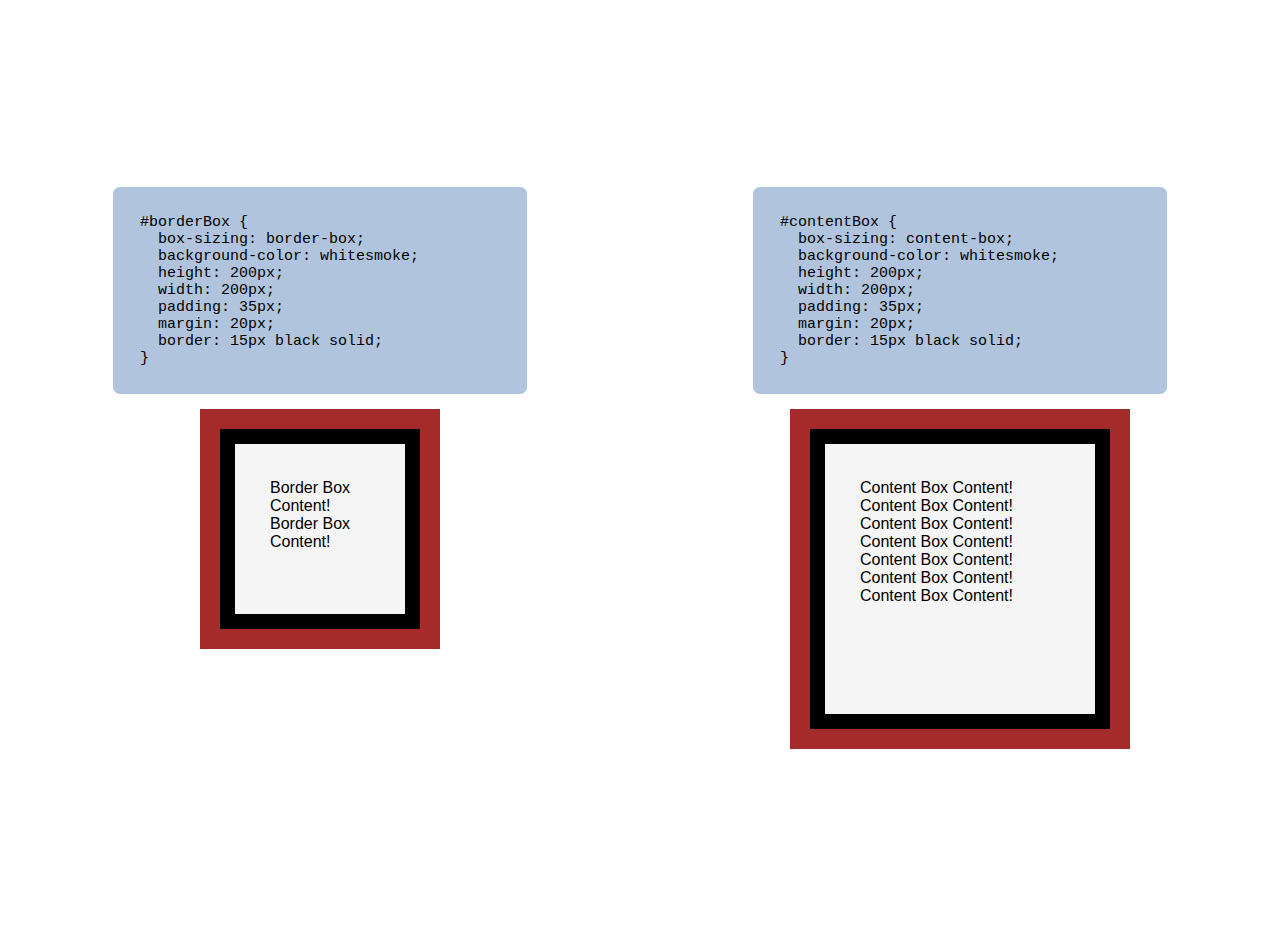
==== pages/border-box.html @ cb57c4b5 "add border box" ====
<!DOCTYPE html>
<html lang="en">
  <head>
    <meta charset="UTF-8" />
    <meta name="viewport" content="width=device-width, initial-scale=1.0" />
    <title>Document</title>
    <link rel="stylesheet" href="../css/style.css" />
    <link rel="stylesheet" href="../css/border-box.css">
  </head>
  <body>
    <h1 class="heading">
      <span class="code">box-sizing: border-box </span><span> vs. </span
      ><span class="code">box-sizing: content-box</span>
    </h1>
    <main class="main">
      <section class="section">
        <h2>
          Typical Preferred Behavior
        </h2>
        <p class="code codeContainer">
          #borderBox {<br />
          &nbsp;&nbsp;box-sizing: border-box;<br />
          &nbsp;&nbsp;background-color: whitesmoke;<br />
          &nbsp;&nbsp;height: 200px;<br />
          &nbsp;&nbsp;width: 200px;<br />
          &nbsp;&nbsp;padding: 35px;<br />
          &nbsp;&nbsp;margin: 20px;<br />
          &nbsp;&nbsp;border: 15px black solid;<br />
          }
        </p>
        <div class="boxSurround">
          <div id="borderBox">Border Box Content! Border Box Content!</div>
        </div>
        <h3>
          The total height/width of the above box is 240px.
        </h3>
        <p>
          200px as specified by the height<br />
          +40px margin (the red border).<br /><br />
          The total height and width of the black border and everything within
          it is 200px.
        </p>
      </section>
      <section class="section">
        <h2>
          Default Behavior
        </h2>
        <p class="code codeContainer">
          #contentBox {<br />
          &nbsp;&nbsp;box-sizing: content-box;<br />
          &nbsp;&nbsp;background-color: whitesmoke;<br />
          &nbsp;&nbsp;height: 200px;<br />
          &nbsp;&nbsp;width: 200px;<br />
          &nbsp;&nbsp;padding: 35px;<br />
          &nbsp;&nbsp;margin: 20px;<br />
          &nbsp;&nbsp;border: 15px black solid;<br />
          }
        </p>
        <div class="boxSurround">
          <div id="contentBox">
            Content Box Content! Content Box Content! Content Box Content!
            Content Box Content! Content Box Content! Content Box Content!
            Content Box Content!
          </div>
        </div>
        <h3>
          The total height/width of the above box is 340px.
        </h3>
        <p>
          200px as specified by the height<br />
          +70px of padding<br />
          +30px black border<br />
          +40px margin (the red border).<br /><br />
          The total height and width of the black border and all of it's content
          is 200px.
        </p>
      </section>
    </main>
  </body>
</html>
---- css/style.css ----
html {
  box-sizing: border-box;
}

*,
*::before,
*::after {
  box-sizing: inherit;
}

body {
  background-color: #3030 3e;
  font-family: sans-serif;
  margin: 0;
  color: white
}

.heading {
  height: 72px;
  padding: 0;
  margin: 0;
  display: flex;
  justify-content: space-evenly;
  align-items: center;
}

.main {
  height: calc(100vh - 72px);
  width: 100vw;
  border: 0;
  padding: 0;
  display: flex;
  justify-content: center;
  flex-direction: row;
}

.section {
  width: 45vw;
  margin: 2.5vw;
  display: flex;
  justify-content: start;
  align-items: center;
  flex-direction: column;
}

.codeContainer {
  box-sizing: content-box;
  width: 40ch;
  padding: 3ch;
  border-radius: 7px;
  background-color: lightsteelblue;
  font-size: 15px;
  color: black;
}

.code {
  font-family: "Cascadia Mono", "Cascadia Mono PL", Monaco, Menlo,
    SFMono-Regular, Consolas, "Droid Sans Mono", monospace;
}
---- css/border-box.css ----
.boxSurround {
  background-color: brown;
  color: black;
}

#borderBox {
  box-sizing: border-box;
  background-color: whitesmoke;
  height: 200px;
  width: 200px;
  padding: 35px;
  margin: 20px;
  border: 15px black solid;
}

#contentBox {
  box-sizing: content-box;
  background-color: whitesmoke;
  height: 200px;
  width: 200px;
  padding: 35px;
  margin: 20px;
  border: 15px black solid;
}
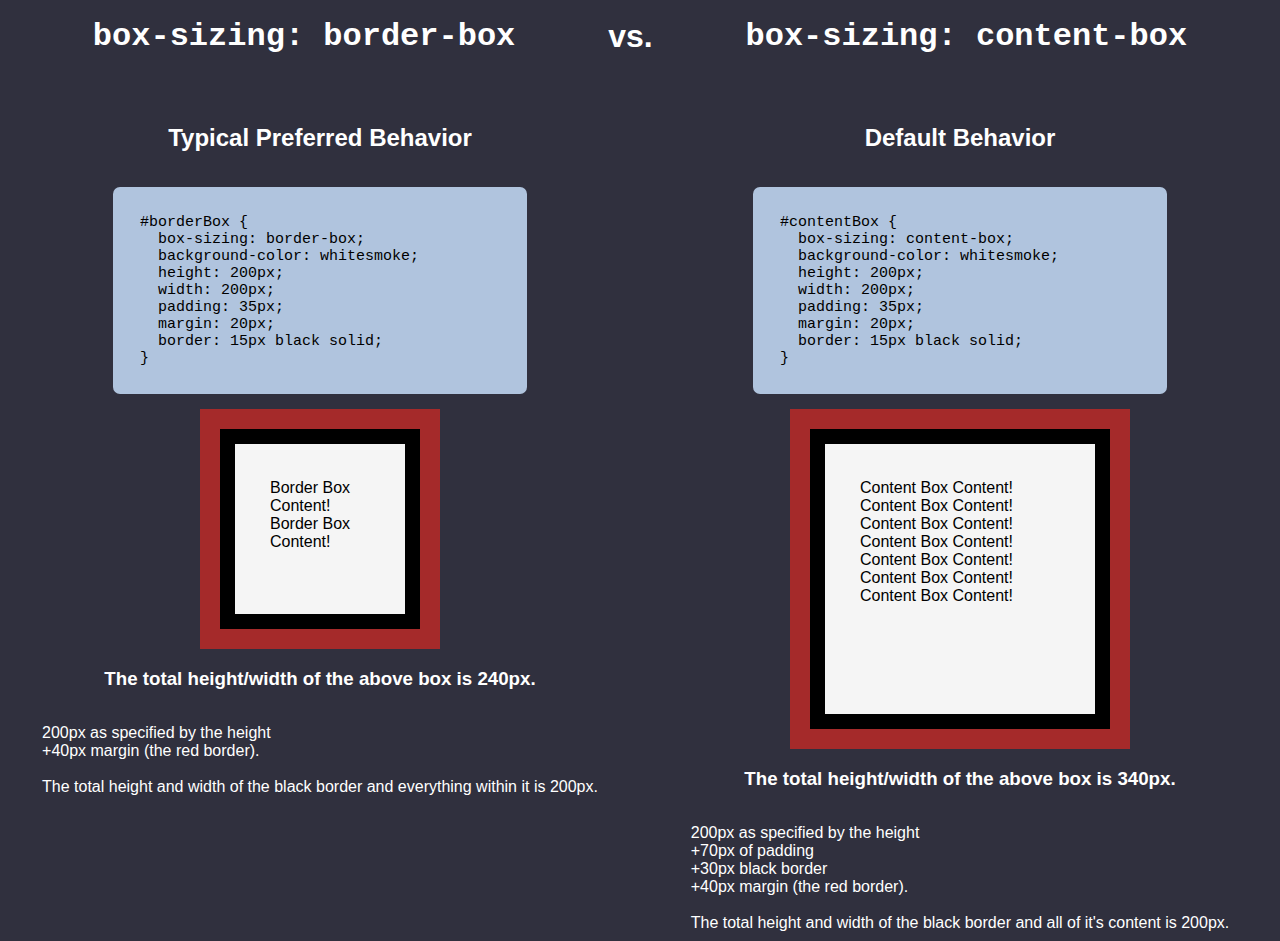
==== commit c9d0fc0b: "give pages titles" ====
--- a/pages/border-box.html
+++ b/pages/border-box.html
@@ -3,7 +3,7 @@
   <head>
     <meta charset="UTF-8" />
     <meta name="viewport" content="width=device-width, initial-scale=1.0" />
-    <title>Document</title>
+    <title>border-box</title>
     <link rel="stylesheet" href="../css/style.css" />
     <link rel="stylesheet" href="../css/border-box.css">
   </head>
--- a/css/style.css
+++ b/css/style.css
@@ -9,7 +9,7 @@
 }
 
 body {
-  background-color: #3030 3e;
+  background-color: #30303e;
   font-family: sans-serif;
   margin: 0;
   color: white
@@ -57,3 +57,8 @@
   font-family: "Cascadia Mono", "Cascadia Mono PL", Monaco, Menlo,
     SFMono-Regular, Consolas, "Droid Sans Mono", monospace;
 }
+
+
+a:visited {
+  color: white;
+}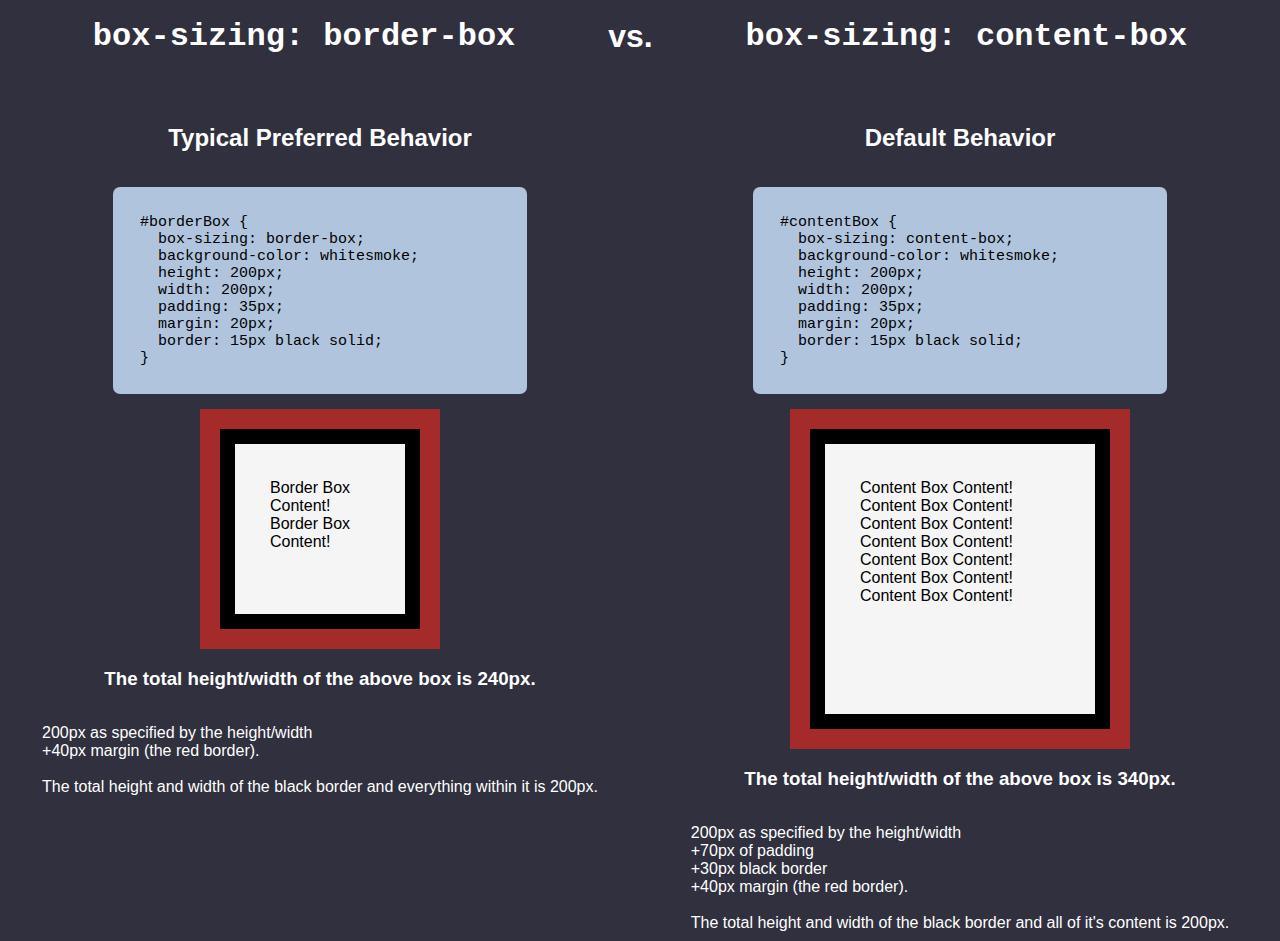
==== commit b8c6b489: "clarify language" ====
--- a/pages/border-box.html
+++ b/pages/border-box.html
@@ -35,7 +35,7 @@
           The total height/width of the above box is 240px.
         </h3>
         <p>
-          200px as specified by the height<br />
+          200px as specified by the height/width<br />
           +40px margin (the red border).<br /><br />
           The total height and width of the black border and everything within
           it is 200px.
@@ -67,7 +67,7 @@
           The total height/width of the above box is 340px.
         </h3>
         <p>
-          200px as specified by the height<br />
+          200px as specified by the height/width<br />
           +70px of padding<br />
           +30px black border<br />
           +40px margin (the red border).<br /><br />
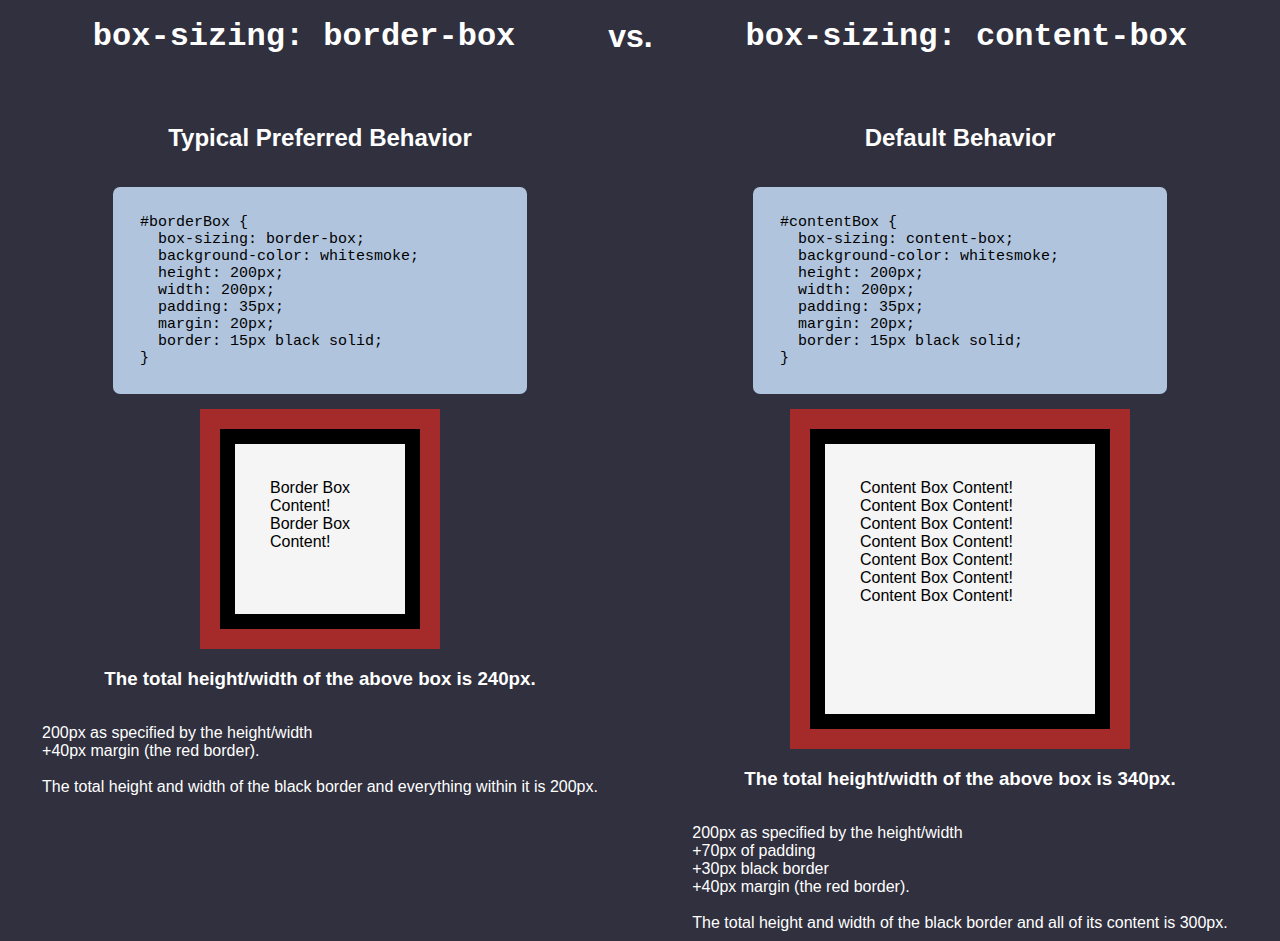
==== commit f3a971b0: "fix typo" ====
--- a/pages/border-box.html
+++ b/pages/border-box.html
@@ -71,8 +71,8 @@
           +70px of padding<br />
           +30px black border<br />
           +40px margin (the red border).<br /><br />
-          The total height and width of the black border and all of it's content
-          is 200px.
+          The total height and width of the black border and all of its content
+          is 300px.
         </p>
       </section>
     </main>
